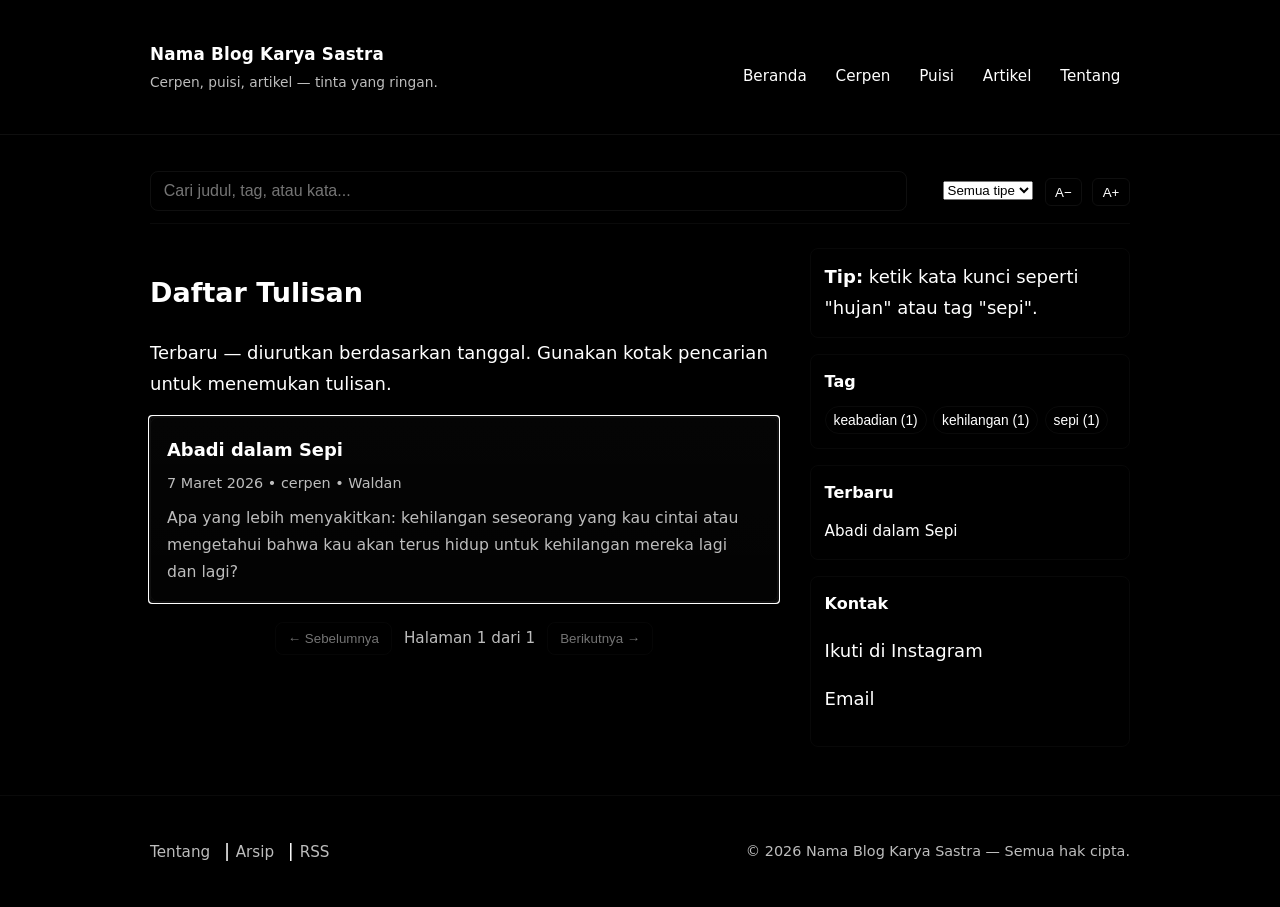
==== index.html @ 0749561d "Initial commit: sastra blog" ====
<!doctype html>
<html lang="id">
<head>
  <meta charset="utf-8" />
  <meta name="viewport" content="width=device-width,initial-scale=1" />
  <title>Nama Blog Karya Sastra</title>
  <meta name="description" content="Blog sastra — cerpen, puisi, dan artikel. Minimalis, mudah di-maintain, dan di-host di GitHub Pages." />
  <!-- Link ke style.css nanti -->
  <link rel="stylesheet" href="style.css">
</head>
<body>
  <!-- Skip link untuk aksesibilitas keyboard users -->
  <a class="skip-link" href="#main">Lewat ke konten utama</a>

  <!-- Header / Nav -->
  <header class="site-header" role="banner">
    <div class="header-inner container">
      <div class="brand">
        <a href="index.html" aria-label="Beranda — Nama Blog Karya Sastra">
          <h1 class="site-title">Nama Blog Karya Sastra</h1>
        </a>
        <p class="site-tagline">Cerpen, puisi, artikel — tinta yang ringan.</p>
      </div>

      <nav class="main-nav" role="navigation" aria-label="Navigasi utama">
        <button id="nav-toggle" aria-expanded="false" aria-controls="nav-list">Menu</button>
        <ul id="nav-list" class="nav-list">
          <li><a href="index.html">Beranda</a></li>
          <li><a href="?type=cerpen" data-filter="cerpen">Cerpen</a></li>
          <li><a href="?type=puisi" data-filter="puisi">Puisi</a></li>
          <li><a href="?type=artikel" data-filter="artikel">Artikel</a></li>
          <li><a href="about.html">Tentang</a></li>
        </ul>
      </nav>
    </div>
  </header>

  <!-- Optional: secondary toolbar untuk search + controls -->
  <div class="toolbar container" role="region" aria-label="Kontrol pencarian dan filter">
    <form id="search-form" class="search-form" role="search" onsubmit="return false;">
      <label for="search" class="visually-hidden">Cari tulisan</label>
      <input id="search" name="q" type="search" placeholder="Cari judul, tag, atau kata..." autocomplete="off" />
    </form>

    <div class="controls">
      <!-- Filter select untuk perangkat desktop / fallback -->
      <label for="filter-type" class="visually-hidden">Filter tipe</label>
      <select id="filter-type" aria-label="Filter tipe tulisan">
        <option value="">Semua tipe</option>
        <option value="cerpen">Cerpen</option>
        <option value="puisi">Puisi</option>
        <option value="artikel">Artikel</option>
      </select>

      <!-- Kontrol font-size (JS akan pasang logic) -->
      <div class="control-group">
        <button id="decrease-font" aria-label="Perkecil ukuran font">A−</button>
        <button id="increase-font" aria-label="Perbesar ukuran font">A+</button>
      </div>
    </div>
  </div>

  <!-- Layout: main + sidebar -->
  <div class="page container" role="region">
    <!-- Main content (posts list) -->
    <main id="main" class="main-content" role="main" aria-live="polite">
      <!-- Optional heading for screen readers / SEO -->
      <header class="page-header">
        <h2 class="page-title">Daftar Tulisan</h2>
        <p class="page-desc">Terbaru — diurutkan berdasarkan tanggal. Gunakan kotak pencarian untuk menemukan tulisan.</p>
      </header>

      <!-- Posts render target (JS akan mengisi element ini) -->
      <section id="posts" class="posts" aria-label="Daftar tulisan">
        <!-- Example skeleton card (JS akan clone/templating) -->
        <!-- <article class="post-card">
          <a href="posts/2026-03-07-cerpen-1.html"><h3>Judul Tulisan</h3></a>
          <div class="meta">7 Maret 2026 • cerpen • Waldan</div>
          <p class="excerpt">Ringkasan singkat tulisan...</p>
        </article> -->
      </section>

      <!-- Pagination controls (JS-controlled, simple prev/next) -->
      <nav id="pagination" class="pagination" aria-label="Navigasi halaman">
        <button id="prev-page" disabled>← Sebelumnya</button>
        <span id="page-info" aria-live="polite">Halaman 1</span>
        <button id="next-page">Berikutnya →</button>
      </nav>

      <!-- Noscript fallback -->
      <noscript>
        <p class="noscript-warning">JavaScript dinonaktifkan. Daftar tulisan mungkin tidak muncul — aktifkan JS agar blog bekerja penuh.</p>
      </noscript>
    </main>

    <!-- Sidebar: tag cloud, recent, featured -->
    <aside class="sidebar" role="complementary" aria-label="Sidebar">
      <!-- Search summary / suggestion -->
      <div class="widget search-help" aria-hidden="false">
        <strong>Tip:</strong> ketik kata kunci seperti "hujan" atau tag "sepi".
      </div>

      <!-- Tag cloud -->
      <div class="widget tags" aria-label="Tag">
        <h3>Tag</h3>
        <ul id="tag-list" class="tag-list">
          <!-- JS will render tags like:
            <li><button data-tag="sepi">sepi (12)</button></li>
          -->
        </ul>
      </div>

      <!-- Recent posts -->
      <div class="widget recent-posts" aria-label="Tulisan terbaru">
        <h3>Terbaru</h3>
        <ul id="recent-list" class="recent-list">
          <!-- JS will render -->
        </ul>
      </div>

      <!-- Small subscribe/contact -->
      <div class="widget subscribe" aria-label="Kontak dan langganan">
        <h3>Kontak</h3>
        <p>Ikuti di <a href="https://instagram.com/username" target="_blank" rel="noopener">Instagram</a></p>
        <p><a href="mailto:alamat@example.com">Email</a></p>
      </div>
    </aside>
  </div>

  <!-- Footer -->
  <footer class="site-footer" role="contentinfo">
    <div class="container footer-inner">
      <nav class="footer-nav" aria-label="Footer links">
        <a href="about.html">Tentang</a> |
        <a href="/archive.html">Arsip</a> |
        <a href="/rss.xml">RSS</a>
      </nav>

      <p class="copyright">© <span id="year"></span> Nama Blog Karya Sastra — Semua hak cipta.</p>
    </div>
  </footer>

  <!-- Template element for JS-driven rendering -->
  <template id="tpl-post-card">
    <article class="post-card" role="article">
      <a class="post-link" href="">
        <h3 class="post-title"></h3>
      </a>
      <div class="meta post-meta"></div>
      <p class="excerpt post-excerpt"></p>
    </article>
  </template>

  <!-- Placeholder for posts data (optional: JS can fetch posts.json instead) -->
  <!-- <script id="posts-data" type="application/json">[...]</script> -->

  <!-- App script -->
  <script src="app.js" defer></script>

  <!-- Small client script: set current year, nav toggle (no CSS assumed) -->
  <script>
    // Set copyright year
    document.getElementById('year').textContent = new Date().getFullYear();

    // Basic nav-toggle behavior for mobile (progressive enhancement)
    const navToggle = document.getElementById('nav-toggle');
    const navList = document.getElementById('nav-list');
    if (navToggle && navList) {
      navToggle.addEventListener('click', () => {
        const expanded = navToggle.getAttribute('aria-expanded') === 'true';
        navToggle.setAttribute('aria-expanded', String(!expanded));
        navList.hidden = expanded; // hidden by default via CSS later
      });
    }
  </script>
</body>
</html>
---- style.css ----
/* style.css
   Minimalis, hitam-putih, responsive.
   - default: mobile-first
   - two-column layout on desktop
   - easy tuning via CSS variables
*/

/* =========================
   Theme variables
   ========================= */
:root{
  --bg: #000;           /* background */
  --text: #fff;         /* main text */
  --muted: #bdbdbd;     /* secondary text */
  --accent: #fff;       /* links / accents (kept white for contrast) */
  --maxw: 980px;        /* content max width on large screens */
  --gap: 1.25rem;
  --base-size: 18px;    /* default body font size (can be toggled by JS) */
  --scale: 1.05;        /* small scale for headings */
  --radius: 6px;
  --line-height: 1.7;
}

/* font-size toggles (JS can set body.dataset.font = 'small'|'large') */
body[data-font="small"]{ --base-size: 16px; }
body[data-font="large"]{ --base-size: 20px; }

*{box-sizing:border-box}
html,body{height:100%}
body{
  margin:0;
  background:var(--bg);
  color:var(--text);
  font-family: system-ui, -apple-system, "Segoe UI", Roboto, "Helvetica Neue", Arial, "Noto Sans";
  -webkit-font-smoothing:antialiased;
  -moz-osx-font-smoothing:grayscale;
  font-size:var(--base-size);
  line-height:var(--line-height);
  -webkit-text-size-adjust:100%;
}

/* =========================
   Utility / Accessibility
   ========================= */
.container{
  width:calc(100% - 2rem);
  max-width:var(--maxw);
  margin:1.5rem auto;
  padding:0;
}

.skip-link{
  position:absolute;
  left:-9999px;
  top:auto;
  width:1px;
  height:1px;
  overflow:hidden;
}
.skip-link:focus{
  left:1rem;
  top:1rem;
  width:auto;
  height:auto;
  padding:.5rem .75rem;
  background:var(--text);
  color:var(--bg);
  border-radius:4px;
  z-index:999;
}

/* visually hidden class for labels */
.visually-hidden{
  position:absolute !important;
  height:1px; width:1px;
  overflow:hidden;
  clip:rect(1px,1px,1px,1px);
  white-space:nowrap;
}

/* Link and focus styles */
a{ color:var(--accent); text-decoration:none; outline:none; }
a:focus, button:focus { outline:3px solid rgba(255,255,255,0.06); outline-offset:3px; }
button{ background:transparent; color:var(--text); border:1px solid rgba(255,255,255,0.06); padding:.35rem .6rem; border-radius:6px; cursor:pointer; }

/* =========================
   Header / Nav
   ========================= */
.site-header{ border-bottom:1px solid rgba(255,255,255,0.06); padding:1rem 0; background:transparent; }
.header-inner{
  display:flex;
  gap:var(--gap);
  align-items:center;
  justify-content:space-between;
}

/* brand */
.brand .site-title{
  margin:0;
  font-size:1.05rem;
  font-weight:600;
  letter-spacing:0.2px;
}
.brand .site-tagline{
  margin:0;
  color:var(--muted);
  font-size:0.86rem;
  margin-top:.15rem;
}

/* nav */
.main-nav{ display:flex; align-items:center; gap:1rem; }
#nav-toggle{ display:inline-block; background:transparent; border:1px solid rgba(255,255,255,0.06); padding:.4rem .6rem; border-radius:6px; }

/* nav list default hidden on mobile; toggled by button attribute */
#nav-list{
  list-style:none;
  margin:0;
  padding:0;
  display:none;           /* mobile: hidden */
  gap:0.6rem;
}
#nav-list li{ margin:0; }
#nav-list a{
  display:inline-block;
  padding:.45rem .6rem;
  border-radius:6px;
  color:var(--text);
  font-size:0.95rem;
}
#nav-toggle[aria-expanded="true"] + #nav-list{ display:block; margin-top:.75rem; }

/* On desktop, always show nav inline */
@media (min-width:700px){
  .header-inner{ align-items:flex-end; }
  #nav-toggle{ display:none; }
  #nav-list{ display:flex !important; align-items:center; }
  #nav-list a{ padding:.3rem .6rem; }
}

/* =========================
   Toolbar: search + controls
   ========================= */
.toolbar{
  display:flex;
  gap:var(--gap);
  align-items:center;
  justify-content:space-between;
  padding:.75rem 0;
  border-bottom:1px solid rgba(255,255,255,0.04);
}

.search-form{ flex:1; min-width:0; }
.search-form input[type="search"]{
  width:100%;
  padding:.6rem .8rem;
  border-radius:8px;
  border:1px solid rgba(255,255,255,0.06);
  background:transparent;
  color:var(--text);
  font-size:1rem;
}

/* controls group */
.controls{ display:flex; gap:.5rem; align-items:center; margin-left:1rem; }
.control-group button{ margin-left:.25rem; }

/* On small screens stack toolbar */
@media (max-width:520px){
  .toolbar{ flex-direction:column; align-items:stretch; gap:.6rem; }
  .controls{ justify-content:space-between; }
}

/* =========================
   Page layout: main + sidebar
   ========================= */
.page{ display:block; margin-top:1.25rem; }

/* Mobile: posts full width, sidebar below */
.main-content{ margin-bottom:2rem; }
.sidebar{ margin-top:1.25rem; }

/* Desktop: two-column */
@media (min-width:900px){
  .page{
    display:grid;
    grid-template-columns: 1fr 320px;
    gap:2rem;
    align-items:start;
  }
  .sidebar{ margin-top:0; }
}

/* =========================
   Posts list / cards
   ========================= */
.posts{ display:flex; flex-direction:column; gap:1rem; }

/* Post card */
.post-card{
  padding:1rem;
  border-radius:8px;
  background:linear-gradient(180deg, rgba(255,255,255,0.02), rgba(255,255,255,0.01));
  border:1px solid rgba(255,255,255,0.03);
  transition:transform .12s ease, box-shadow .12s ease;
}
.post-card:hover{ transform: translateY(-4px); box-shadow:0 6px 18px rgba(0,0,0,0.6); }

.post-title{ margin:.05rem 0 .35rem 0; font-size:1.05rem; font-weight:600; transform-origin:left; }
.post-meta{ color:var(--muted); font-size:0.9rem; margin-bottom:.6rem; }
.post-excerpt{ margin:0; color:var(--muted); font-size:0.98rem; }

/* make titles slightly larger on wider screens */
@media (min-width:700px){
  .post-title{ font-size:1.12rem; }
}

/* =========================
   Pagination
   ========================= */
.pagination{
  display:flex;
  gap:.75rem;
  align-items:center;
  justify-content:center;
  margin-top:1.25rem;
}
.pagination button{
  padding:.5rem .75rem;
  border-radius:8px;
  border:1px solid rgba(255,255,255,0.06);
  background:transparent;
}

/* page-info */
#page-info{ color:var(--muted); font-size:0.95rem; }

/* =========================
   Sidebar widgets
   ========================= */
.widget{ padding:.85rem; border-radius:8px; background:transparent; border:1px solid rgba(255,255,255,0.03); margin-bottom:1rem; }
.widget h3{ margin:0 0 .5rem 0; font-size:1rem; }
.tag-list{ display:flex; flex-wrap:wrap; gap:.4rem; list-style:none; margin:0; padding:0; }
.tag-list button{
  font-size:0.86rem;
  padding:.35rem .5rem;
  border-radius:999px;
  border:1px solid rgba(255,255,255,0.04);
  background:transparent;
  cursor:pointer;
}

/* recent posts list */
.recent-list{ list-style:none; margin:0; padding:0; display:flex; flex-direction:column; gap:.5rem; }
.recent-list a{ color:var(--text); font-size:0.95rem; }

/* =========================
   Footer
   ========================= */
.site-footer{ border-top:1px solid rgba(255,255,255,0.04); padding:1rem 0; margin-top:2rem; }
.footer-inner{ display:flex; gap:1rem; align-items:center; justify-content:space-between; flex-wrap:wrap; }
.footer-nav a{ color:var(--muted); font-size:0.95rem; margin-right:.5rem; }

/* copyright */
.site-footer p{ margin:0; color:var(--muted); font-size:0.9rem; }

/* =========================
   Post page helpers (for posts/*.html)
   ========================= */
.post{
  padding:1rem;
}
.post header h1{ font-size:1.4rem; margin-bottom:.35rem; }
.post .post-content{ margin-top:1rem; font-size:1.02rem; line-height:1.85; color:var(--text); }
.post .post-content p{ margin:0 0 1rem 0; }
.pre, pre.poem, .poem{ font-family: ui-serif, Georgia, "Times New Roman", serif; white-space:pre-wrap; margin:0 0 1rem 0; }

/* link inside post */
.post a{ color:var(--accent); text-decoration:underline; }

/* =========================
   Small screens tweaks
   ========================= */
@media (max-width:420px){
  :root{ --gap: .9rem; }
  .brand .site-title{ font-size:1rem; }
  .brand .site-tagline{ font-size:0.82rem; }
  button{ padding:.36rem .5rem; }
}

/* =========================
   Print-friendly
   ========================= */
@media print{
  :root{ --bg: #fff; --text: #000; }
  body{ background:#fff; color:#000; }
  header, .toolbar, .sidebar, .site-footer, .pagination, #nav-toggle { display:none !important; }
  .container{ width:100%; margin:0; padding:0; }
  a::after{ content: " (" attr(href) ")"; font-size:85%; }
}

/* =========================
   Small niceties: focus, disabled states
   ========================= */
button[disabled], button[aria-disabled="true"]{
  opacity:.45; cursor:not-allowed;
}

/* End of style.css */
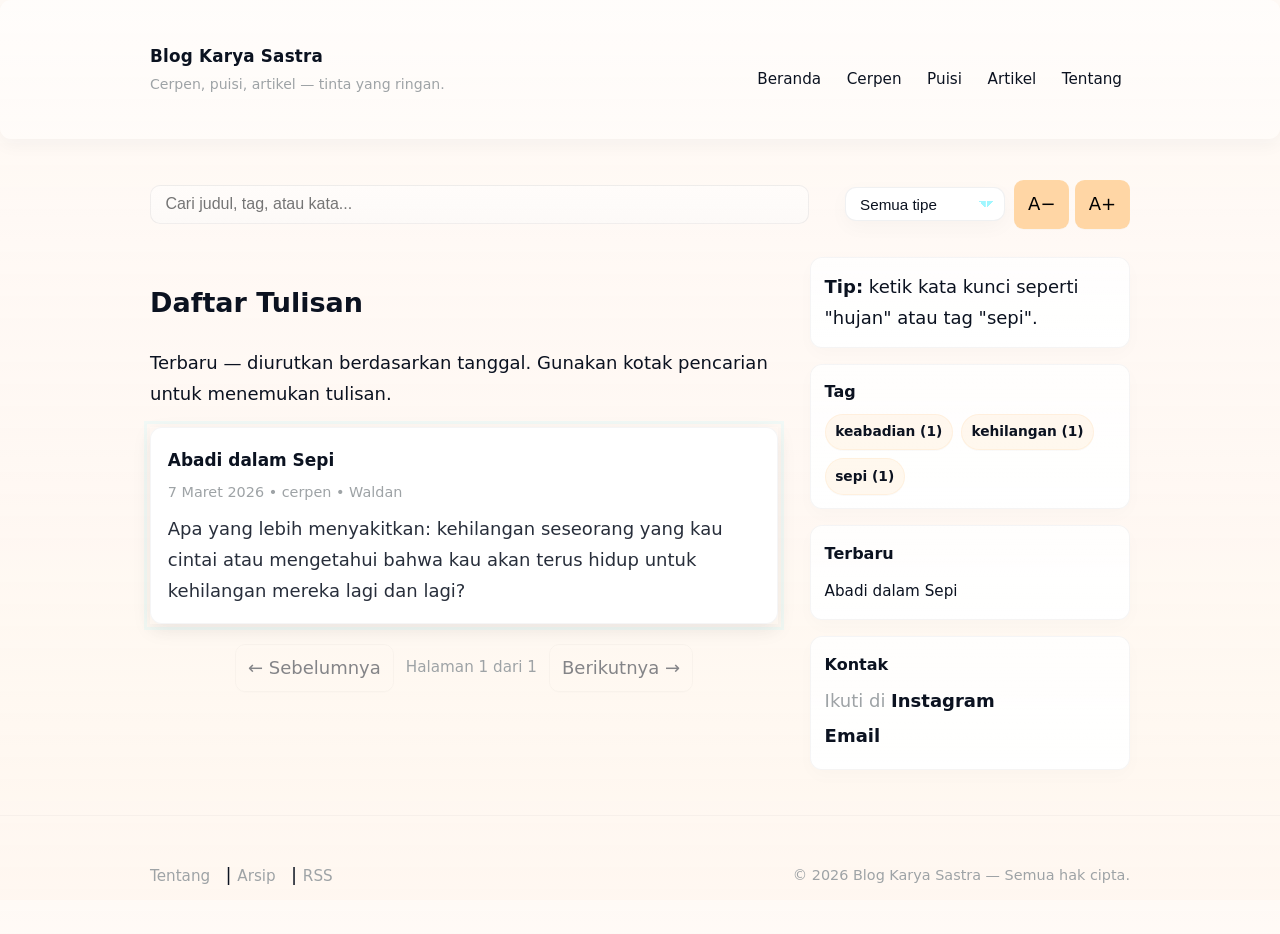
==== commit bff33fa6: "Penambahan style fix dan revisi beberapa bug" ====
--- a/index.html
+++ b/index.html
@@ -3,7 +3,7 @@
 <head>
   <meta charset="utf-8" />
   <meta name="viewport" content="width=device-width,initial-scale=1" />
-  <title>Nama Blog Karya Sastra</title>
+  <title>Blog Karya Sastra</title>
   <meta name="description" content="Blog sastra — cerpen, puisi, dan artikel. Minimalis, mudah di-maintain, dan di-host di GitHub Pages." />
   <!-- Link ke style.css nanti -->
   <link rel="stylesheet" href="style.css">
@@ -17,7 +17,7 @@
     <div class="header-inner container">
       <div class="brand">
         <a href="index.html" aria-label="Beranda — Nama Blog Karya Sastra">
-          <h1 class="site-title">Nama Blog Karya Sastra</h1>
+          <h1 class="site-title">Blog Karya Sastra</h1>
         </a>
         <p class="site-tagline">Cerpen, puisi, artikel — tinta yang ringan.</p>
       </div>
@@ -121,8 +121,8 @@
       <!-- Small subscribe/contact -->
       <div class="widget subscribe" aria-label="Kontak dan langganan">
         <h3>Kontak</h3>
-        <p>Ikuti di <a href="https://instagram.com/username" target="_blank" rel="noopener">Instagram</a></p>
-        <p><a href="mailto:alamat@example.com">Email</a></p>
+        <p>Ikuti di <a href="https://instagram.com/mwi_gaming" target="_blank" rel="noopener">Instagram</a></p>
+        <p><a href="mailto:muhammadwaldanisad.author@gmail.com">Email</a></p>
       </div>
     </aside>
   </div>
@@ -136,7 +136,7 @@
         <a href="/rss.xml">RSS</a>
       </nav>
 
-      <p class="copyright">© <span id="year"></span> Nama Blog Karya Sastra — Semua hak cipta.</p>
+      <p class="copyright">© <span id="year"></span> Blog Karya Sastra — Semua hak cipta.</p>
     </div>
   </footer>
 
--- a/style.css
+++ b/style.css
@@ -1,35 +1,65 @@
-/* style.css
-   Minimalis, hitam-putih, responsive.
-   - default: mobile-first
-   - two-column layout on desktop
-   - easy tuning via CSS variables
-*/
-
-/* =========================
-   Theme variables
+/* ==========================================================================
+   style.css — Pastel Sunrise theme (full replacement)
+   - Pastel accents (FFD6A5 / 9BF6FF)
+   - Soft warm background (tidak hitam penuh)
+   - Responsive, accessible, with small animations
+   - Drop-in: replace existing style.css
+   ========================================================================== */
+
+/* =========================
+   Theme variables (edit di sini jika perlu)
    ========================= */
 :root{
-  --bg: #000;           /* background */
-  --text: #fff;         /* main text */
-  --muted: #bdbdbd;     /* secondary text */
-  --accent: #fff;       /* links / accents (kept white for contrast) */
-  --maxw: 980px;        /* content max width on large screens */
+  /* Page tone */
+  --bg: #fffaf6;              /* page page background (soft warm) */
+  --surface: #ffffff;         /* card / panel background */
+  --text: #0b1220;            /* main text (dark for contrast on light bg) */
+  --muted: #9ea3a6;           /* metadata, secondary text */
+
+  /* Pastel Sunrise accents */
+  --accent: #FFD6A5;          /* accent-primary (pastel peach) */
+  --accent-2: #9BF6FF;        /* accent-secondary (soft cyan) */
+
+  /* RGB versions for rgba usage */
+  --accent-rgb: 255,214,165;
+  --accent-2-rgb: 155,246,255;
+
+  /* Text color to use on accent backgrounds (high contrast) */
+  --accent-contrast: #000000; /* black on pastel */
+
+  /* Spacing / layout */
+  --maxw: 980px;
   --gap: 1.25rem;
-  --base-size: 18px;    /* default body font size (can be toggled by JS) */
-  --scale: 1.05;        /* small scale for headings */
-  --radius: 6px;
+  --base-size: 18px;
   --line-height: 1.7;
+
+  /* subtle opacities */
+  --accent-bg-alpha: 0.12;
+  --border-alpha: 0.08;
+
+  /* radius */
+  --radius: 10px;
+
+  /* animation timing */
+  --fast: 120ms;
+  --med: 220ms;
+  --slow: 350ms;
 }
 
 /* font-size toggles (JS can set body.dataset.font = 'small'|'large') */
 body[data-font="small"]{ --base-size: 16px; }
 body[data-font="large"]{ --base-size: 20px; }
 
+/* =========================
+   Base / Global
+   ========================= */
 *{box-sizing:border-box}
 html,body{height:100%}
 body{
   margin:0;
-  background:var(--bg);
+  background:
+    linear-gradient(180deg, rgba(255, 250, 246, 0.8), rgba(255, 247, 240, 0.96)),
+    var(--bg);
   color:var(--text);
   font-family: system-ui, -apple-system, "Segoe UI", Roboto, "Helvetica Neue", Arial, "Noto Sans";
   -webkit-font-smoothing:antialiased;
@@ -37,18 +67,18 @@
   font-size:var(--base-size);
   line-height:var(--line-height);
   -webkit-text-size-adjust:100%;
-}
-
-/* =========================
-   Utility / Accessibility
-   ========================= */
+  transition: background-color var(--med) ease, color var(--med) ease;
+}
+
+/* page container */
 .container{
   width:calc(100% - 2rem);
   max-width:var(--maxw);
-  margin:1.5rem auto;
+  margin:1.75rem auto;
   padding:0;
 }
 
+/* Skip-link for keyboard users */
 .skip-link{
   position:absolute;
   left:-9999px;
@@ -63,13 +93,13 @@
   width:auto;
   height:auto;
   padding:.5rem .75rem;
-  background:var(--text);
-  color:var(--bg);
-  border-radius:4px;
+  background:var(--accent);
+  color:var(--accent-contrast);
+  border-radius:6px;
   z-index:999;
 }
 
-/* visually hidden class for labels */
+/* visually hidden helper */
 .visually-hidden{
   position:absolute !important;
   height:1px; width:1px;
@@ -78,15 +108,50 @@
   white-space:nowrap;
 }
 
-/* Link and focus styles */
-a{ color:var(--accent); text-decoration:none; outline:none; }
-a:focus, button:focus { outline:3px solid rgba(255,255,255,0.06); outline-offset:3px; }
-button{ background:transparent; color:var(--text); border:1px solid rgba(255,255,255,0.06); padding:.35rem .6rem; border-radius:6px; cursor:pointer; }
+/* Links */
+a{ color:var(--accent); text-decoration:none; transition: color var(--fast) ease, text-decoration var(--fast) ease; }
+a:hover, a:focus{ color:var(--accent-2); text-decoration:underline; }
+
+/* Buttons base (used by toolbar and others) */
+button, .btn{
+  background: var(--accent);
+  color: var(--accent-contrast);
+  border: 1px solid rgba(var(--accent-rgb), calc(var(--border-alpha) * 1.4));
+  padding: .5rem .8rem;
+  border-radius: .6rem;
+  cursor:pointer;
+  font: inherit;
+  transition: transform var(--fast) ease, box-shadow var(--fast) ease, filter var(--fast) ease;
+  box-shadow: 0 1px 0 rgba(16,24,40,0.02);
+}
+button:hover, .btn:hover{ transform: translateY(-2px); filter:brightness(0.98); box-shadow:0 6px 20px rgba(16,24,40,0.04); }
+
+/* Secondary action */
+.btn-secondary{
+  background: transparent;
+  color: var(--accent-2);
+  border: 1px solid rgba(var(--accent-2-rgb), calc(var(--border-alpha) * 1.4));
+}
+.btn-secondary:hover{ background: rgba(var(--accent-2-rgb), 0.10); color: var(--accent-contrast); }
+
+/* focus visible */
+:focus{ outline: 3px solid rgba(var(--accent-2-rgb), 0.14); outline-offset: 3px; }
+
+/* small disabled style */
+button[disabled], button[aria-disabled="true"]{
+  opacity: .5; cursor: not-allowed;
+}
 
 /* =========================
    Header / Nav
    ========================= */
-.site-header{ border-bottom:1px solid rgba(255,255,255,0.06); padding:1rem 0; background:transparent; }
+.site-header{
+  background: linear-gradient(180deg, rgba(255,255,255,0.55), rgba(255,255,255,0.35));
+  border-radius: calc(var(--radius) * 1.1);
+  padding: .9rem;
+  margin-bottom: .9rem;
+  box-shadow: 0 6px 18px rgba(16,24,40,0.04);
+}
 .header-inner{
   display:flex;
   gap:var(--gap);
@@ -94,48 +159,54 @@
   justify-content:space-between;
 }
 
-/* brand */
+/* Brand */
 .brand .site-title{
   margin:0;
   font-size:1.05rem;
-  font-weight:600;
+  font-weight:700;
   letter-spacing:0.2px;
+  color:var(--text);
 }
 .brand .site-tagline{
   margin:0;
   color:var(--muted);
-  font-size:0.86rem;
-  margin-top:.15rem;
-}
-
-/* nav */
+  font-size:0.88rem;
+  margin-top:.12rem;
+}
+
+/* Nav */
 .main-nav{ display:flex; align-items:center; gap:1rem; }
-#nav-toggle{ display:inline-block; background:transparent; border:1px solid rgba(255,255,255,0.06); padding:.4rem .6rem; border-radius:6px; }
-
-/* nav list default hidden on mobile; toggled by button attribute */
+#nav-toggle{
+  display:inline-block;
+  background:transparent;
+  border:1px solid rgba(11,18,32,0.04);
+  padding:.45rem .7rem;
+  border-radius:8px;
+  color:var(--text);
+}
 #nav-list{
   list-style:none;
   margin:0;
   padding:0;
-  display:none;           /* mobile: hidden */
+  display:none;
   gap:0.6rem;
 }
 #nav-list li{ margin:0; }
 #nav-list a{
   display:inline-block;
-  padding:.45rem .6rem;
+  padding:.35rem .5rem;
   border-radius:6px;
   color:var(--text);
   font-size:0.95rem;
 }
-#nav-toggle[aria-expanded="true"] + #nav-list{ display:block; margin-top:.75rem; }
-
-/* On desktop, always show nav inline */
+#nav-toggle[aria-expanded="true"] + #nav-list{ display:block; margin-top:.6rem; }
+
+/* Desktop: show nav inline */
 @media (min-width:700px){
   .header-inner{ align-items:flex-end; }
   #nav-toggle{ display:none; }
   #nav-list{ display:flex !important; align-items:center; }
-  #nav-list a{ padding:.3rem .6rem; }
+  #nav-list a{ padding:.25rem .5rem; }
 }
 
 /* =========================
@@ -146,39 +217,39 @@
   gap:var(--gap);
   align-items:center;
   justify-content:space-between;
-  padding:.75rem 0;
-  border-bottom:1px solid rgba(255,255,255,0.04);
-}
-
+  padding:.8rem 0;
+  margin-bottom: .8rem;
+}
 .search-form{ flex:1; min-width:0; }
 .search-form input[type="search"]{
   width:100%;
-  padding:.6rem .8rem;
-  border-radius:8px;
-  border:1px solid rgba(255,255,255,0.06);
-  background:transparent;
+  padding:.6rem .9rem;
+  border-radius:10px;
+  border:1px solid rgba(16,24,40,0.06);
+  background: linear-gradient(180deg, rgba(255,255,255,0.5), rgba(250,250,250,0.5));
   color:var(--text);
   font-size:1rem;
-}
+  transition: box-shadow var(--fast) ease, transform var(--fast) ease;
+}
+.search-form input[type="search"]:focus{ box-shadow: 0 8px 30px rgba(11,18,32,0.06); transform: translateY(-1px); }
 
 /* controls group */
-.controls{ display:flex; gap:.5rem; align-items:center; margin-left:1rem; }
-.control-group button{ margin-left:.25rem; }
-
-/* On small screens stack toolbar */
+.controls{ display:flex; gap:.6rem; align-items:center; margin-left:1rem; }
+
+/* small screens: stack toolbar */
 @media (max-width:520px){
   .toolbar{ flex-direction:column; align-items:stretch; gap:.6rem; }
   .controls{ justify-content:space-between; }
 }
 
 /* =========================
-   Page layout: main + sidebar
-   ========================= */
-.page{ display:block; margin-top:1.25rem; }
+   Page Layout: main + sidebar
+   ========================= */
+.page{ display:block; margin-top:1rem; }
 
 /* Mobile: posts full width, sidebar below */
 .main-content{ margin-bottom:2rem; }
-.sidebar{ margin-top:1.25rem; }
+.sidebar{ margin-top:1rem; }
 
 /* Desktop: two-column */
 @media (min-width:900px){
@@ -194,26 +265,59 @@
 /* =========================
    Posts list / cards
    ========================= */
-.posts{ display:flex; flex-direction:column; gap:1rem; }
+.posts{
+  display:flex;
+  flex-direction:column;
+  gap:1rem;
+}
+
+/* animation keyframes */
+@keyframes fadeInUp {
+  from { opacity:0; transform: translateY(8px); }
+  to   { opacity:1; transform: translateY(0); }
+}
 
 /* Post card */
 .post-card{
-  padding:1rem;
-  border-radius:8px;
-  background:linear-gradient(180deg, rgba(255,255,255,0.02), rgba(255,255,255,0.01));
-  border:1px solid rgba(255,255,255,0.03);
-  transition:transform .12s ease, box-shadow .12s ease;
-}
-.post-card:hover{ transform: translateY(-4px); box-shadow:0 6px 18px rgba(0,0,0,0.6); }
-
-.post-title{ margin:.05rem 0 .35rem 0; font-size:1.05rem; font-weight:600; transform-origin:left; }
+  padding:1.05rem;
+  border-radius:12px;
+  background: var(--surface);
+  border: 1px solid rgba(11,18,32,0.04);
+  transition: transform var(--med) ease, box-shadow var(--med) ease, border-color var(--med) ease;
+  box-shadow: 0 6px 18px rgba(16,24,40,0.03);
+  animation: fadeInUp 320ms ease both;
+}
+.post-card:hover{
+  transform: translateY(-6px);
+  box-shadow: 0 18px 40px rgba(16,24,40,0.06);
+  border-color: rgba(var(--accent-rgb), calc(var(--border-alpha) * 1.8));
+}
+
+/* Title & meta */
+.post-title{
+  margin:.05rem 0 .35rem 0;
+  font-size:1.06rem;
+  font-weight:700;
+  color:var(--text);
+  transition: color var(--fast) ease, transform var(--fast) ease;
+}
 .post-meta{ color:var(--muted); font-size:0.9rem; margin-bottom:.6rem; }
-.post-excerpt{ margin:0; color:var(--muted); font-size:0.98rem; }
-
-/* make titles slightly larger on wider screens */
-@media (min-width:700px){
-  .post-title{ font-size:1.12rem; }
-}
+.post-excerpt{ margin:0; color:var(--text); opacity:0.88; }
+
+/* Title hover accent */
+.post-card:hover .post-title{ color: rgba(var(--accent-rgb), 1); transform: translateY(-2px); }
+
+/* subtle underline on links inside cards */
+.post-card a{ text-decoration:none; position:relative; }
+.post-card a::after{
+  content: "";
+  position:absolute;
+  left:0; bottom:-2px;
+  width:0%; height:2px;
+  background: linear-gradient(90deg, rgba(var(--accent-rgb),0.95), rgba(var(--accent-2-rgb),0.95));
+  transition: width var(--fast) ease;
+}
+.post-card a:hover::after{ width:100%; }
 
 /* =========================
    Pagination
@@ -227,72 +331,102 @@
 }
 .pagination button{
   padding:.5rem .75rem;
-  border-radius:8px;
-  border:1px solid rgba(255,255,255,0.06);
+  border-radius:10px;
+  border:1px solid rgba(11,18,32,0.05);
   background:transparent;
-}
-
-/* page-info */
+  color:var(--text);
+}
 #page-info{ color:var(--muted); font-size:0.95rem; }
 
 /* =========================
    Sidebar widgets
    ========================= */
-.widget{ padding:.85rem; border-radius:8px; background:transparent; border:1px solid rgba(255,255,255,0.03); margin-bottom:1rem; }
-.widget h3{ margin:0 0 .5rem 0; font-size:1rem; }
-.tag-list{ display:flex; flex-wrap:wrap; gap:.4rem; list-style:none; margin:0; padding:0; }
+.widget{
+  padding:.85rem;
+  border-radius:12px;
+  background: linear-gradient(180deg, rgba(255,255,255,0.8), rgba(255,255,255,0.95));
+  border:1px solid rgba(11,18,32,0.04);
+  margin-bottom:1rem;
+  box-shadow: 0 6px 18px rgba(16,24,40,0.02);
+}
+.widget h3{ margin:0 0 .5rem 0; font-size:1rem; color:var(--text); }
+.tag-list{ display:flex; flex-wrap:wrap; gap:.5rem; list-style:none; margin:0; padding:0; }
 .tag-list button{
   font-size:0.86rem;
-  padding:.35rem .5rem;
+  padding:.35rem .6rem;
   border-radius:999px;
-  border:1px solid rgba(255,255,255,0.04);
-  background:transparent;
-  cursor:pointer;
+  border:1px solid rgba(var(--accent-rgb), calc(var(--border-alpha) * 1.6));
+  background: rgba(var(--accent-rgb), var(--accent-bg-alpha));
+  color:var(--accent);
+  transition: background var(--fast) ease, color var(--fast) ease, transform var(--fast) ease;
+}
+.tag-list button:hover{
+  background: rgba(var(--accent-2-rgb), 0.12);
+  color: var(--accent-2);
+  transform: translateY(-2px);
 }
 
 /* recent posts list */
-.recent-list{ list-style:none; margin:0; padding:0; display:flex; flex-direction:column; gap:.5rem; }
+.recent-list{ list-style:none; margin:0; padding:0; display:flex; flex-direction:column; gap:.45rem; }
 .recent-list a{ color:var(--text); font-size:0.95rem; }
 
+/* subscribe / contact */
+.subscribe p{ margin:.25rem 0; color:var(--muted); }
+
 /* =========================
    Footer
    ========================= */
-.site-footer{ border-top:1px solid rgba(255,255,255,0.04); padding:1rem 0; margin-top:2rem; }
-.footer-inner{ display:flex; gap:1rem; align-items:center; justify-content:space-between; flex-wrap:wrap; }
-.footer-nav a{ color:var(--muted); font-size:0.95rem; margin-right:.5rem; }
-
-/* copyright */
+.site-footer{
+  margin-top:1.8rem;
+  padding:1rem 0;
+  border-top: 1px solid rgba(11,18,32,0.03);
+}
+.footer-inner{
+  display:flex; gap:1rem; align-items:center; justify-content:space-between; flex-wrap:wrap;
+}
+.footer-nav a{ color:var(--muted); font-size:0.95rem; margin-right:.6rem; }
+.footer-nav a:hover{ color: var(--accent); }
+
+/* copyright small */
 .site-footer p{ margin:0; color:var(--muted); font-size:0.9rem; }
 
 /* =========================
-   Post page helpers (for posts/*.html)
+   Post page helpers (posts/*.html)
    ========================= */
 .post{
   padding:1rem;
-}
-.post header h1{ font-size:1.4rem; margin-bottom:.35rem; }
+  background: transparent;
+}
+.post header h1{ font-size:1.35rem; margin-bottom:.35rem; color:var(--text); }
 .post .post-content{ margin-top:1rem; font-size:1.02rem; line-height:1.85; color:var(--text); }
 .post .post-content p{ margin:0 0 1rem 0; }
-.pre, pre.poem, .poem{ font-family: ui-serif, Georgia, "Times New Roman", serif; white-space:pre-wrap; margin:0 0 1rem 0; }
-
-/* link inside post */
+.pre, pre.poem, .poem{ font-family: ui-serif, Georgia, "Times New Roman", serif; white-space:pre-wrap; margin:0 0 1rem 0; color:var(--text); }
+
+/* links inside post */
 .post a{ color:var(--accent); text-decoration:underline; }
+.post a:hover{ color:var(--accent-2); }
 
 /* =========================
    Small screens tweaks
    ========================= */
 @media (max-width:420px){
-  :root{ --gap: .9rem; }
+  :root{ --gap: .9rem; --radius:8px; }
   .brand .site-title{ font-size:1rem; }
   .brand .site-tagline{ font-size:0.82rem; }
-  button{ padding:.36rem .5rem; }
+  button{ padding:.36rem .55rem; }
+  .container{ margin:1rem auto; width:calc(100% - 1.5rem); }
+  .post-card{ padding:.9rem; }
 }
 
 /* =========================
    Print-friendly
    ========================= */
 @media print{
-  :root{ --bg: #fff; --text: #000; }
+  :root{
+    --bg: #ffffff;
+    --surface: #fff;
+    --text: #000;
+  }
   body{ background:#fff; color:#000; }
   header, .toolbar, .sidebar, .site-footer, .pagination, #nav-toggle { display:none !important; }
   .container{ width:100%; margin:0; padding:0; }
@@ -300,10 +434,131 @@
 }
 
 /* =========================
-   Small niceties: focus, disabled states
-   ========================= */
-button[disabled], button[aria-disabled="true"]{
-  opacity:.45; cursor:not-allowed;
+   Micro interactions / accessibility niceties
+   ========================= */
+/* gentle highlight for focused interactive elements */
+[tabindex]:focus, button:focus, a:focus{
+  box-shadow: 0 6px 20px rgba(11,18,32,0.06);
+}
+
+/* subtle pulsing for primary CTA on first view (non-intrusive) */
+@keyframes softPulse {
+  0%{ box-shadow: 0 0 0 0 rgba(var(--accent-rgb), 0.12); }
+  70%{ box-shadow: 0 0 0 8px rgba(var(--accent-rgb), 0); }
+  100%{ box-shadow: 0 0 0 0 rgba(var(--accent-rgb), 0); }
+}
+/* you can add .pulse class to an element via JS if needed */
+.pulse{
+  animation: softPulse 1.6s ease-in-out 1;
+}
+
+/* subtle icon color for controls */
+.icon{ color:var(--accent-2); }
+
+/* =========================
+   Tag, Kontak links, dan Select (dropdown) styling
+   Tambahkan ini di akhir style.css
+   ========================= */
+
+/* TAGS */
+.tag-list button{
+  /* sedikit lebih gelap teksnya untuk kontras */
+  color: var(--text) !important;
+  background: rgba(var(--accent-rgb), 0.18) !important; /* sedikit lebih pekat */
+  border: 1px solid rgba(var(--accent-rgb), 0.22) !important;
+  padding: .35rem .6rem;
+  font-weight: 600;
+  box-shadow: 0 1px 0 rgba(16,24,40,0.02);
+}
+.tag-list button:focus,
+.tag-list button:active{
+  transform: translateY(-2px);
+  outline: none;
+  box-shadow: 0 8px 22px rgba(16,24,40,0.06);
+}
+.tag-list button:hover{
+  background: rgba(var(--accent-2-rgb), 0.14) !important;
+  color: var(--accent-2) !important;
+}
+
+/* CONTACT LINKS (Instagram / Email) */
+.subscribe a,
+.subscribe a:link,
+.subscribe a:visited{
+  color: var(--text);
+  text-decoration: none;
+  font-weight: 600;
+}
+.subscribe a:hover,
+.subscribe a:focus{
+  color: var(--accent);
+  text-decoration: underline;
+}
+
+/* SELECT / DROPDOWN (filter-type) */
+#filter-type{
+  -webkit-appearance:none;
+  -moz-appearance:none;
+  appearance:none;
+  background: var(--surface);
+  color: var(--text);
+  border: 1px solid rgba(11,18,32,0.06);
+  padding: .48rem .9rem;
+  padding-right: 2.6rem; /* ruang untuk panah */
+  border-radius: .7rem;
+  box-shadow: 0 6px 20px rgba(11,18,32,0.03);
+  font-size: .95rem;
+  min-width:160px;
+  transition: box-shadow .18s ease, transform .12s ease;
+  background-image:
+    linear-gradient(45deg, transparent 50%, rgba(var(--accent-2-rgb),0.95) 50%),
+    linear-gradient(135deg, rgba(var(--accent-2-rgb),0.95) 50%, transparent 50%);
+  background-position: calc(100% - 1.1rem) 50%, calc(100% - 0.6rem) 50%;
+  background-size: .45em .45em;
+  background-repeat: no-repeat;
+}
+
+/* focus state untuk select */
+#filter-type:focus{
+  box-shadow: 0 12px 30px rgba(11,18,32,0.06);
+  outline: none;
+  transform: translateY(-1px);
+}
+
+/* styling opsi (tergantung browser; beberapa mobile mengabaikan) */
+#filter-type option{
+  background: var(--surface);
+  color: var(--text);
+  padding: .5rem 1rem;
+  border-bottom: 1px solid rgba(11,18,32,0.04);
+}
+
+/* jika browser menampilkan menu native, beri batas visual yang lebih bagus */
+#filter-type::-ms-expand{ display: none; }
+
+/* Jika ingin tampilan dropdown pada desktop lebih "card-like" saat focused (non-native fallback) */
+#filter-type:focus + .fake-dropdown,
+#filter-type[aria-expanded="true"] + .fake-dropdown{
+  display:block;
+}
+
+/* Small polish: jika ada ul list fallback (beberapa markup) */
+#nav-list.select-style, /* jika kamu pernah menambahkan kelas ini */ 
+#nav-list select{
+  border-radius: .6rem;
+  box-shadow: 0 8px 30px rgba(11,18,32,0.04);
+}
+
+/* Pastikan tag cloud di sidebar tetap terbaca di background widget */
+.sidebar .widget .tag-list button{
+  /* override bila ada aturan lain */
+  color: var(--text);
+}
+
+/* Small responsive tweak: beri space pada toolbar agar select tidak menimpa tombol font-size */
+@media (max-width:520px){
+  .controls{ gap:.4rem; }
+  #filter-type{ min-width: 140px; }
 }
 
 /* End of style.css */
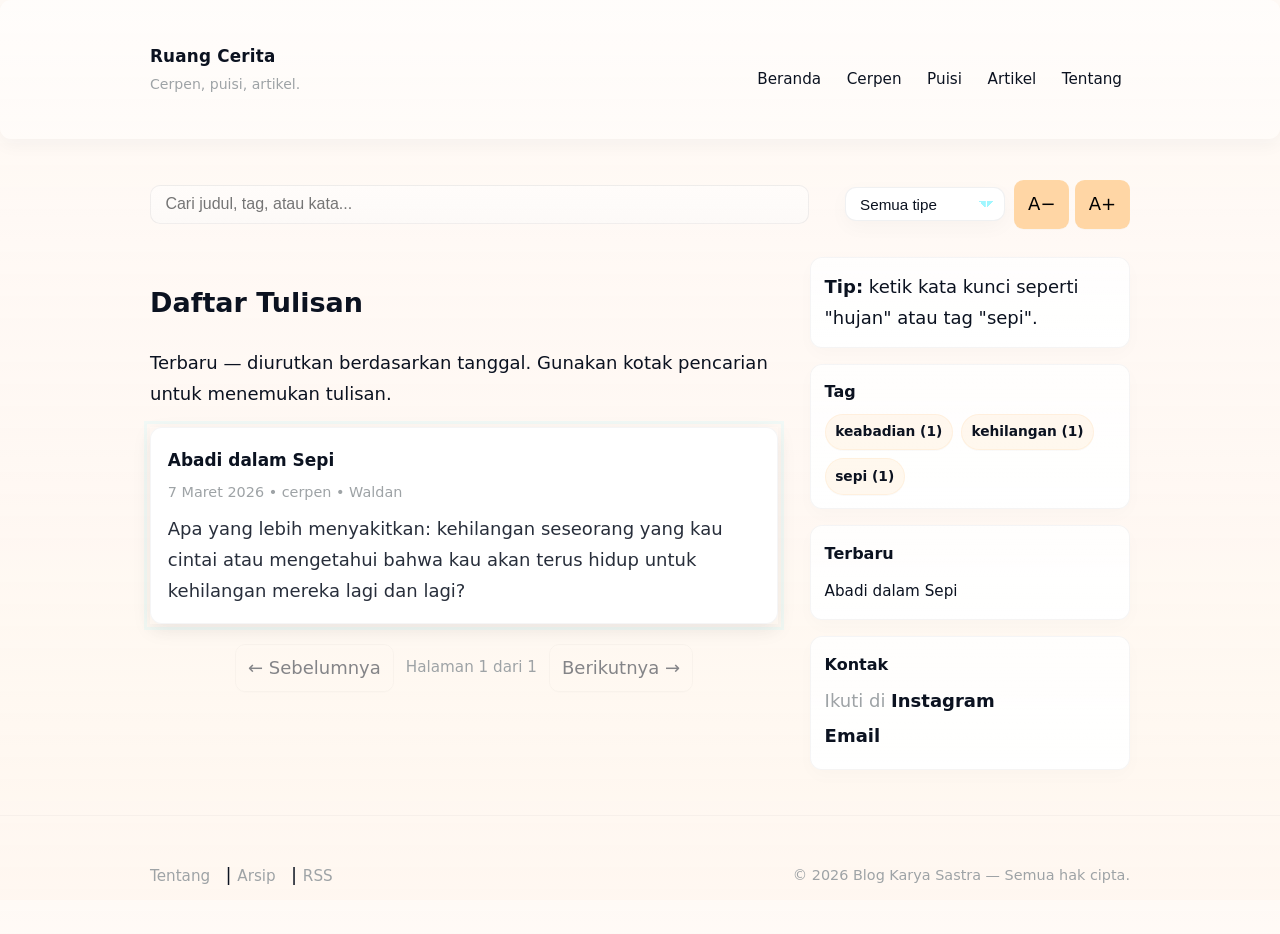
==== commit 293ac0d3: "Menambahkan about me dan perbaikan bug kecil" ====
--- a/index.html
+++ b/index.html
@@ -3,7 +3,7 @@
 <head>
   <meta charset="utf-8" />
   <meta name="viewport" content="width=device-width,initial-scale=1" />
-  <title>Blog Karya Sastra</title>
+  <title>Ruang Cerita</title>
   <meta name="description" content="Blog sastra — cerpen, puisi, dan artikel. Minimalis, mudah di-maintain, dan di-host di GitHub Pages." />
   <!-- Link ke style.css nanti -->
   <link rel="stylesheet" href="style.css">
@@ -16,10 +16,10 @@
   <header class="site-header" role="banner">
     <div class="header-inner container">
       <div class="brand">
-        <a href="index.html" aria-label="Beranda — Nama Blog Karya Sastra">
-          <h1 class="site-title">Blog Karya Sastra</h1>
+        <a href="index.html" aria-label="Beranda — Ruang Cerita">
+          <h1 class="site-title">Ruang Cerita</h1>
         </a>
-        <p class="site-tagline">Cerpen, puisi, artikel — tinta yang ringan.</p>
+        <p class="site-tagline">Cerpen, puisi, artikel.</p>
       </div>
 
       <nav class="main-nav" role="navigation" aria-label="Navigasi utama">
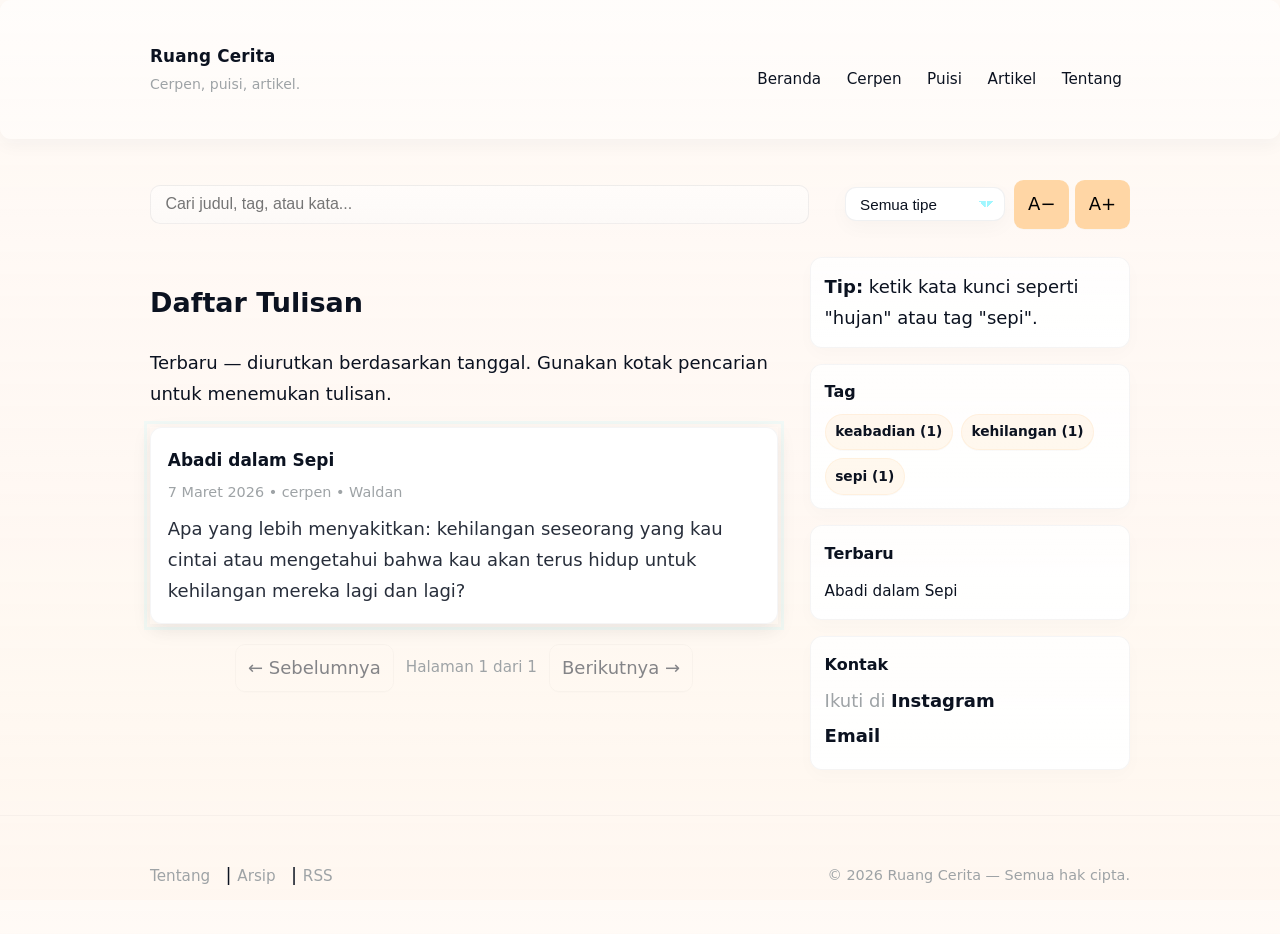
==== commit ca50a6ae: "Commit ulang menambahkan fitur arsip dan perbaikan bug" ====
--- a/index.html
+++ b/index.html
@@ -136,7 +136,7 @@
         <a href="/rss.xml">RSS</a>
       </nav>
 
-      <p class="copyright">© <span id="year"></span> Blog Karya Sastra — Semua hak cipta.</p>
+      <p class="copyright">© <span id="year"></span> Ruang Cerita — Semua hak cipta.</p>
     </div>
   </footer>
 
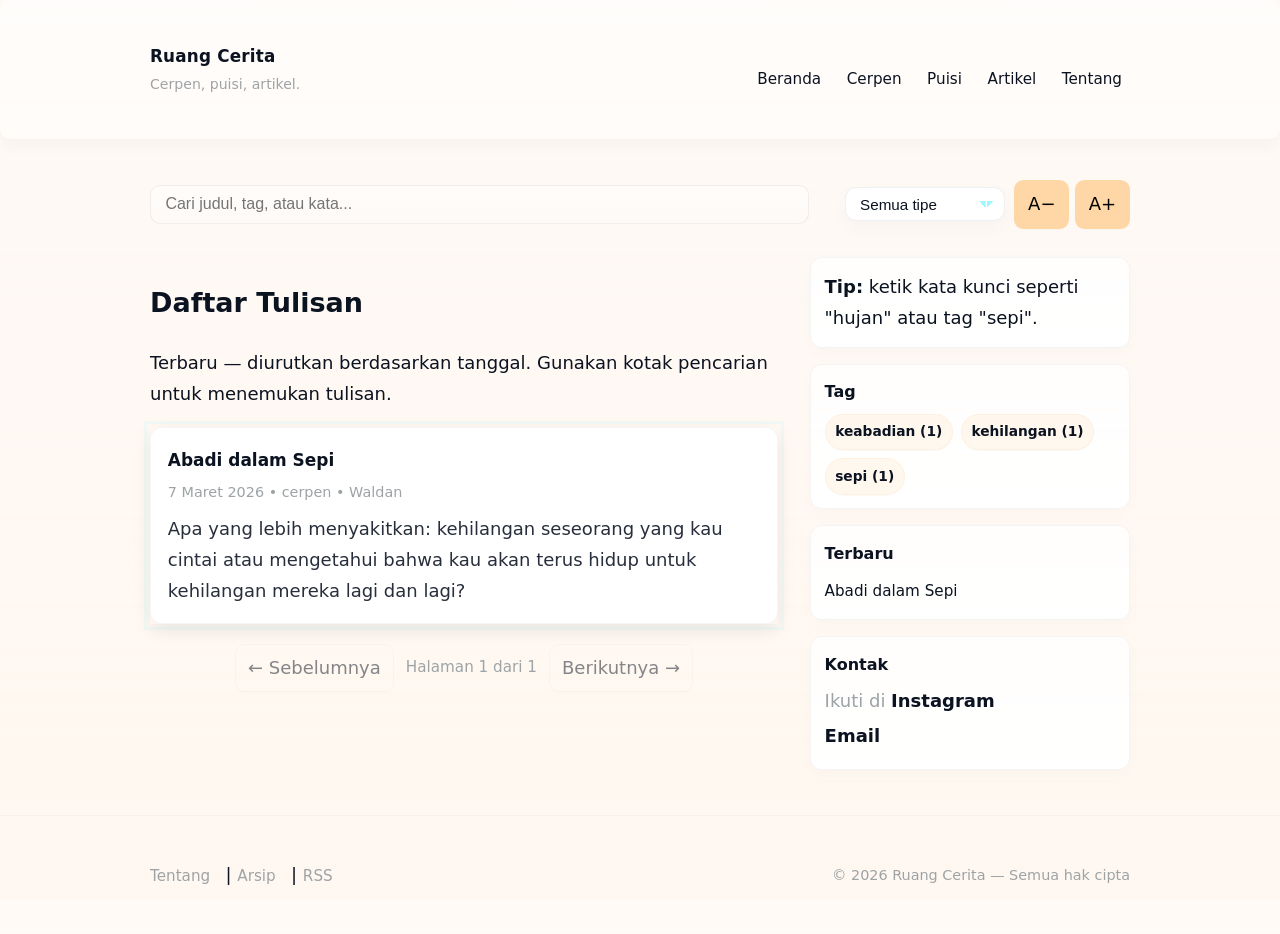
==== commit d95c2dff: "Commit ulang" ====
--- a/index.html
+++ b/index.html
@@ -136,7 +136,7 @@
         <a href="/rss.xml">RSS</a>
       </nav>
 
-      <p class="copyright">© <span id="year"></span> Ruang Cerita — Semua hak cipta.</p>
+      <p class="copyright">© <span id="year"></span> Ruang Cerita — Semua hak cipta</p>
     </div>
   </footer>
 
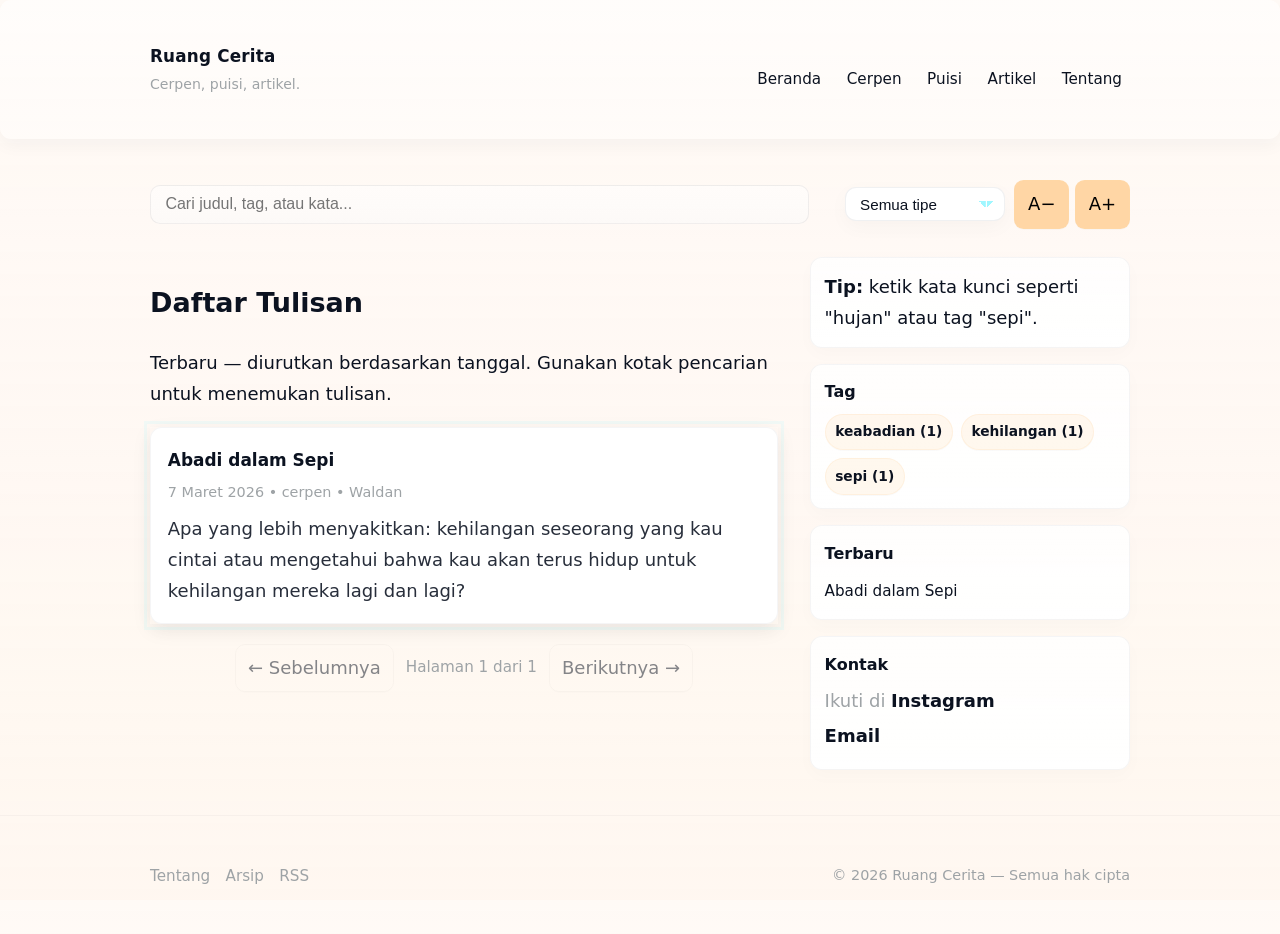
==== commit 8d246aaa: "Commit ulang" ====
--- a/index.html
+++ b/index.html
@@ -131,8 +131,8 @@
   <footer class="site-footer" role="contentinfo">
     <div class="container footer-inner">
       <nav class="footer-nav" aria-label="Footer links">
-        <a href="about.html">Tentang</a> |
-        <a href="/archive.html">Arsip</a> |
+        <a href="about.html">Tentang</a>
+        <a href="archive.html">Arsip</a>
         <a href="/rss.xml">RSS</a>
       </nav>
 
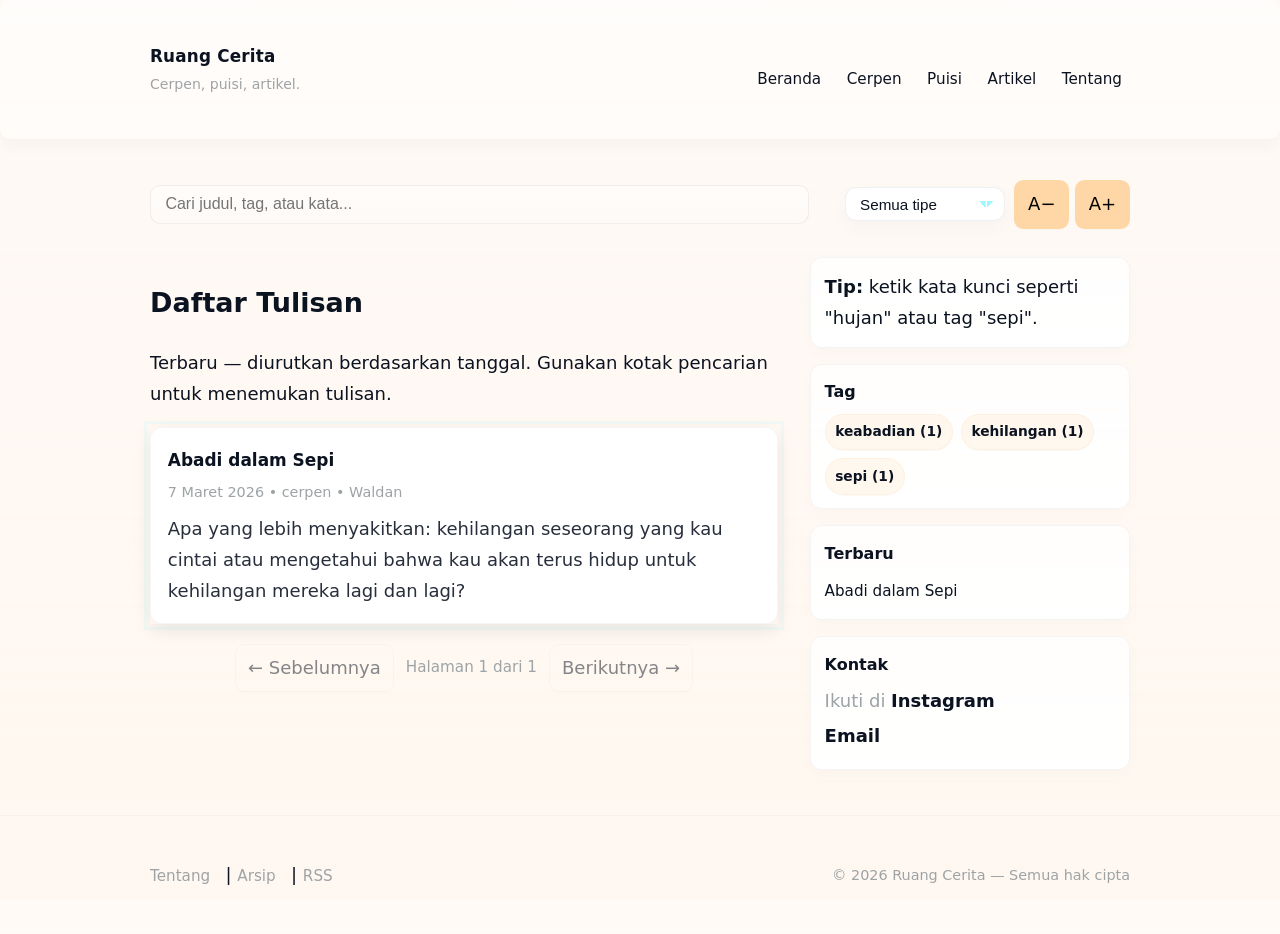
==== commit d90b2012: "Mengatasi bug archive.html" ====
--- a/index.html
+++ b/index.html
@@ -130,10 +130,10 @@
   <!-- Footer -->
   <footer class="site-footer" role="contentinfo">
     <div class="container footer-inner">
-      <nav class="footer-nav" aria-label="Footer links">
-        <a href="about.html">Tentang</a>
-        <a href="archive.html">Arsip</a>
-        <a href="/rss.xml">RSS</a>
+      <nav class="footer-nav">
+        <a href="about.html">Tentang</a> |
+        <a href="archive.html">Arsip</a> |
+        <a href="rss.xml">RSS</a>
       </nav>
 
       <p class="copyright">© <span id="year"></span> Ruang Cerita — Semua hak cipta</p>
